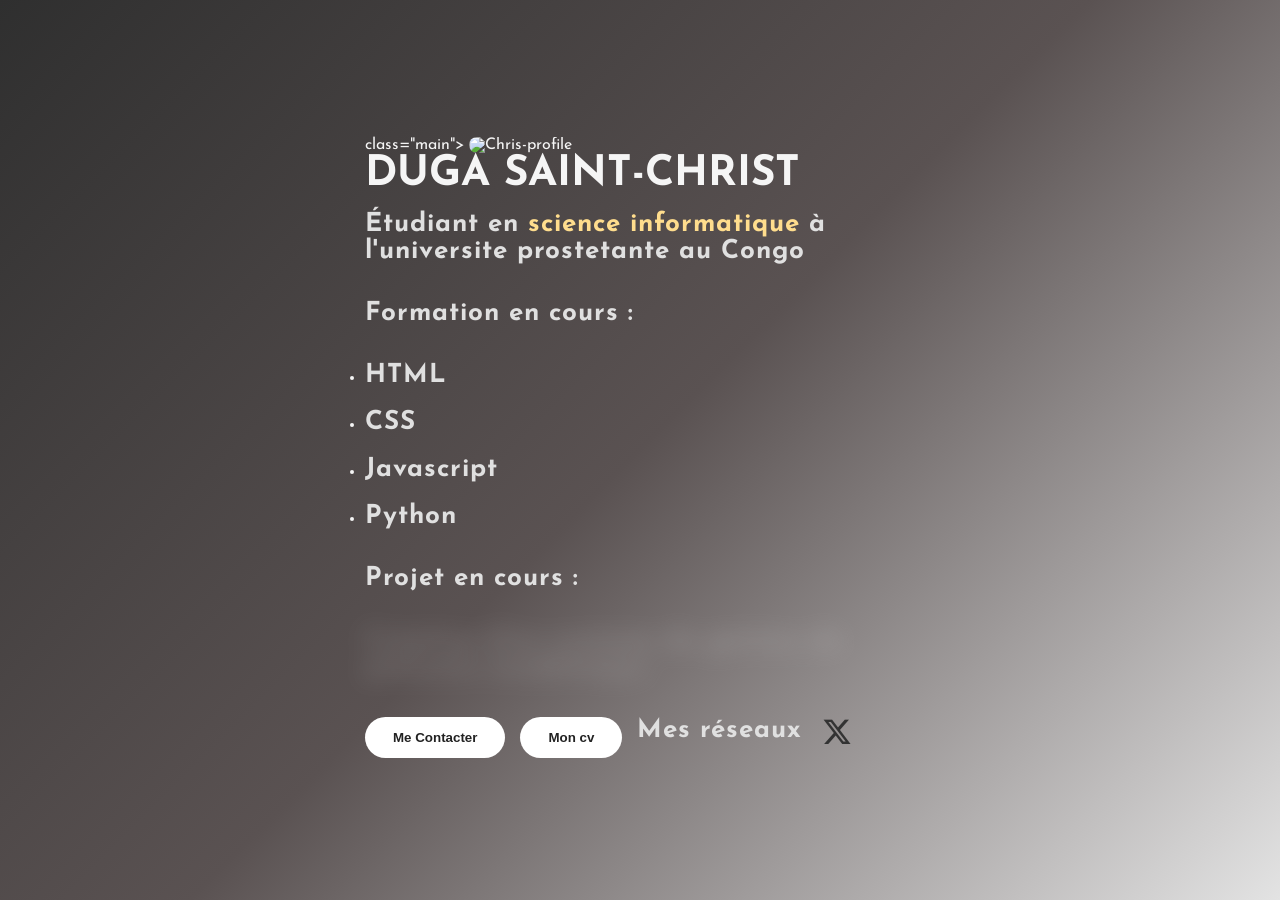
==== index.html @ ff3aa9a7 "testcv cvtesting" ====
<!DOCTYPE html>
<html lang="en">
<head>
    <meta charset="UTF-8">
    <meta name="viewport" content="width=device-width, initial-scale=1.0">
    <link rel="stylesheet" href="https://cdnjs.cloudflare.com/ajax/libs/font-awesome/6.5.1/css/all.min.css">
    <link rel="stylesheet" href="style.css">
    <title>Mon portefolio</title>
</head>
<body>
    <section class="a-propos">
        <div> class="main">
              <img src="patient_6.jpeg" alt="Chris-profile">
              <div class="text-a-propos">
                <h1> DUGA SAINT-CHRIST</h1>
                <h5>Étudiant en <span>science informatique</span> à l'universite prostetante au Congo</h5>
                <p><h5>Formation en cours :</h5></p>
                <ul>
                    <li><h5>HTML</h5></li>
                    <li><h5>CSS</h5></li>
                    <li><h5>Javascript</h5></li>
                    <li><h5>Python</h5></li>
                </ul>
                <p><h5>Projet en cours :</h5> <br><h5 class="text-masquer">Création d'un systeme de géstion de présence académique</h5></p>
                <div class="button-group">
                    <a href="tel:+243895158018">
                        <button class="phone-button" type="button">Me Contacter</button>
                    </a>
                    <a href="index.html" download="" target="_blank">
                        <button class="download-button" type="button">Mon cv</button>
                    </a>
                    <div class="social-links">
                       <h5>Mes réseaux</h5>
                       <a href="https://x.com/i/flow/login" class="social-icon x-twitter" aria-label="X (Twitter)"><i class="fab fa-x-twitter"></i></a>
                    </div>
              </div>
        </div>
    </section>
</body>
</html>
---- style.css ----
@import url('https://fonts.googleapis.com/css2?family=Josefin+Sans:wght@100..700&display=swap');
/* Reset */
* {
    margin: 0;
    padding: 0;
    box-sizing: border-box;
}
/* Global */
body {
    font-family: "Josefin Sans", sans-serif;
    min-height: 100vh;
    background: linear-gradient(135deg, #2f2f2f, #5a5252, #e3e3e3);
    color: #f5f5f5;
}
/* Section */
.a-propos {
    min-height: 100vh;
    padding: 80px 20px;
    display: flex;
    align-items: center;
    justify-content: center;
}
/* Conteneur principal */
.main {
    display: flex;
    align-items: center;
    justify-content: space-between;
    gap: 40px;
    width: 100%;
    max-width: 1100px;
}
/* Image */
.a-propos img {
    width: 100%;
    max-width: 380px;
    border-radius: 20px;
}
/* Texte */
.text-a-propos {
    max-width: 550px;
}
.text-a-propos h1 {
    font-size: 42px;
    margin-bottom: 15px;
}
.text-a-propos h5 {
    font-size: 26px;
    letter-spacing: 1px;
    margin-bottom: 20px;
    color: #e0e0e0;
}
.text-a-propos p {
    font-size: 18px;
    line-height: 1.7;
    text-align: justify;
    margin-bottom: 35px;
    color: #f0f0f0;
}

span {
    color: #ffdd8d;
}

/* Boutons */
.button-group {
    display: flex;
    gap: 15px;
    flex-wrap: wrap;
}

button {
    background: #ffffff;
    color: #222;
    font-weight: 600;
    padding: 13px 28px;
    border-radius: 30px;
    border: none;
    cursor: pointer;
    transition: all 0.3s ease;
}

button:hover {
    background: transparent;
    color: #ffffff;
    border: 2px solid #ffffff;
}

/*Responsive */
@media (max-width: 900px) {
    .main {
        flex-direction: column;
        text-align: center;
    }

    .text-a-propos p {
        text-align: center;
    }
    .button-group {
        align-items: center;
        justify-content: center;
    }
}
.social-links {
  display: flex;
  gap: 20px;
  font-size: 30px; /* Taille des icônes */
}

.social-icon {
  text-decoration: none;
  color: #333; /* Couleur par défaut (gris foncé) */
  transition: transform 0.3s, color 0.3s;
}

/* Effet au survol : les icônes prennent leur couleur officielle */
.youtube:hover { color: #FF0000; }
.whatsapp:hover { color: #25D366; }
.x-twitter:hover { color: #000000; }
.linkedin:hover { color: #0077B5; }
.discord:hover { color: #5865F2; }

.social-icon:hover {
  transform: translateY(-5px); /* Petit saut vers le haut */
}
/* Flouter le texte */
.text-masquer {
  filter: blur(12px);
  opacity: 0.3;
  transition: all 0.5s ease-in-out;
}
.text-masquer:hover {
  filter: blur(0);
  opacity: 1;
}
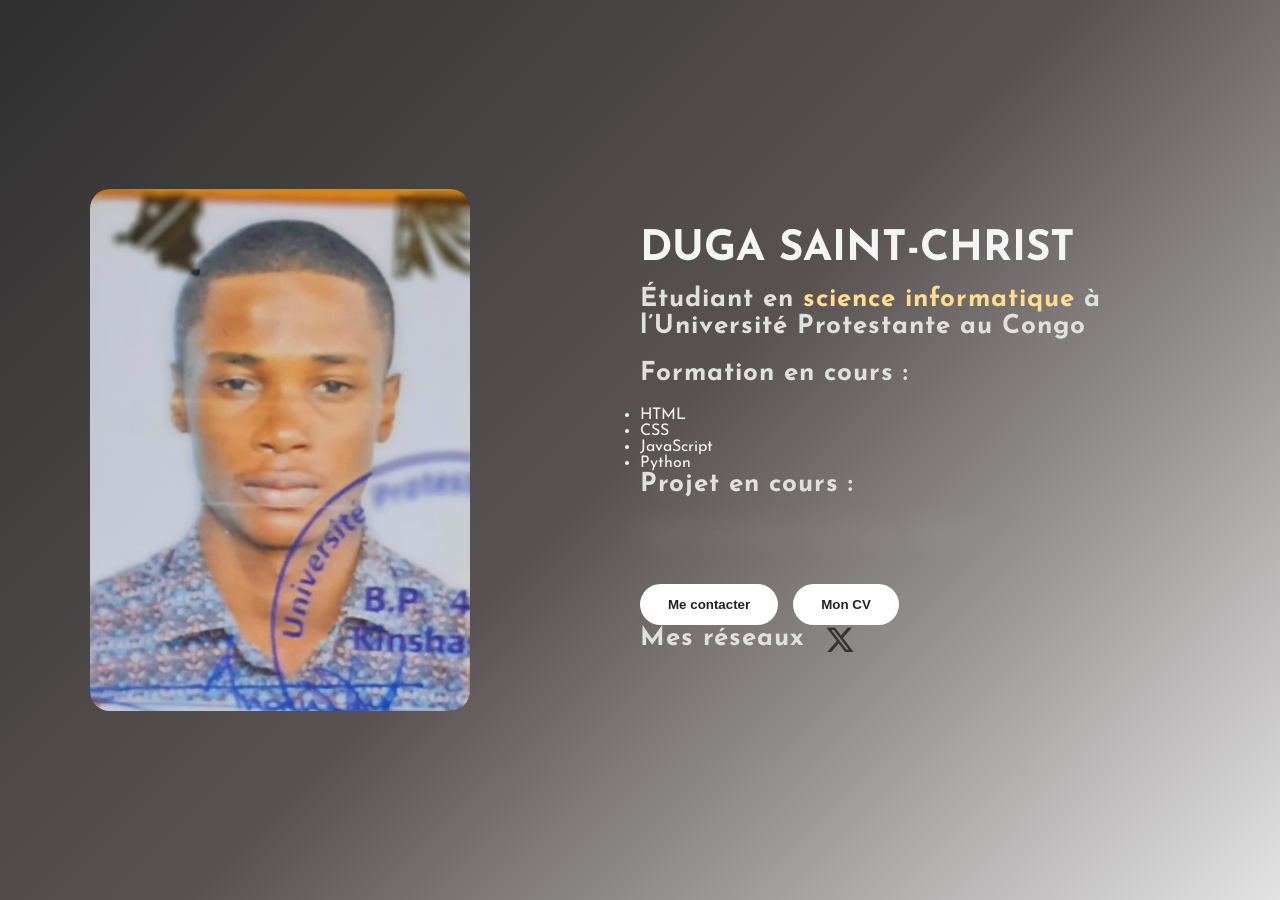
==== commit 647a9c75: "main2" ====
--- a/index.html
+++ b/index.html
@@ -1,39 +1,56 @@
 <!DOCTYPE html>
-<html lang="en">
+<html lang="fr">
 <head>
     <meta charset="UTF-8">
     <meta name="viewport" content="width=device-width, initial-scale=1.0">
     <link rel="stylesheet" href="https://cdnjs.cloudflare.com/ajax/libs/font-awesome/6.5.1/css/all.min.css">
     <link rel="stylesheet" href="style.css">
-    <title>Mon portefolio</title>
+    <title>Mon portfolio</title>
 </head>
+
 <body>
     <section class="a-propos">
-        <div> class="main">
-              <img src="patient_6.jpeg" alt="Chris-profile">
-              <div class="text-a-propos">
-                <h1> DUGA SAINT-CHRIST</h1>
-                <h5>Étudiant en <span>science informatique</span> à l'universite prostetante au Congo</h5>
-                <p><h5>Formation en cours :</h5></p>
+        <div class="main">
+            <img src="chris.jpg" alt="Photo de profil de Chris">
+
+            <div class="text-a-propos">
+                <h1>DUGA SAINT-CHRIST</h1>
+
+                <h5>
+                    Étudiant en <span>science informatique</span>
+                    à l’Université Protestante au Congo
+                </h5>
+
+                <h5>Formation en cours :</h5>
                 <ul>
-                    <li><h5>HTML</h5></li>
-                    <li><h5>CSS</h5></li>
-                    <li><h5>Javascript</h5></li>
-                    <li><h5>Python</h5></li>
+                    <li>HTML</li>
+                    <li>CSS</li>
+                    <li>JavaScript</li>
+                    <li>Python</li>
                 </ul>
-                <p><h5>Projet en cours :</h5> <br><h5 class="text-masquer">Création d'un systeme de géstion de présence académique</h5></p>
+
+                <h5>Projet en cours :</h5>
+                <p class="text-masquer">
+                    Système de gestion des dossiers médicaux
+                </p>
+
                 <div class="button-group">
-                    <a href="tel:+243895158018">
-                        <button class="phone-button" type="button">Me Contacter</button>
+                    <a href="tel:+243976938179">
+                        <button class="phone-button" type="button">Me contacter</button>
                     </a>
-                    <a href="index.html" download="" target="_blank">
-                        <button class="download-button" type="button">Mon cv</button>
+
+                    <a href="cv.pdf" download target="_blank">
+                        <button class="download-button" type="button">Mon CV</button>
                     </a>
-                    <div class="social-links">
-                       <h5>Mes réseaux</h5>
-                       <a href="https://x.com/i/flow/login" class="social-icon x-twitter" aria-label="X (Twitter)"><i class="fab fa-x-twitter"></i></a>
-                    </div>
-              </div>
+                </div>
+
+                <div class="social-links">
+                    <h5>Mes réseaux</h5>
+                    <a href="https://x.com/i/flow/login" class="social-icon x-twitter" aria-label="X Twitter">
+                        <i class="fab fa-x-twitter"></i>
+                    </a>
+                </div>
+            </div>
         </div>
     </section>
 </body>
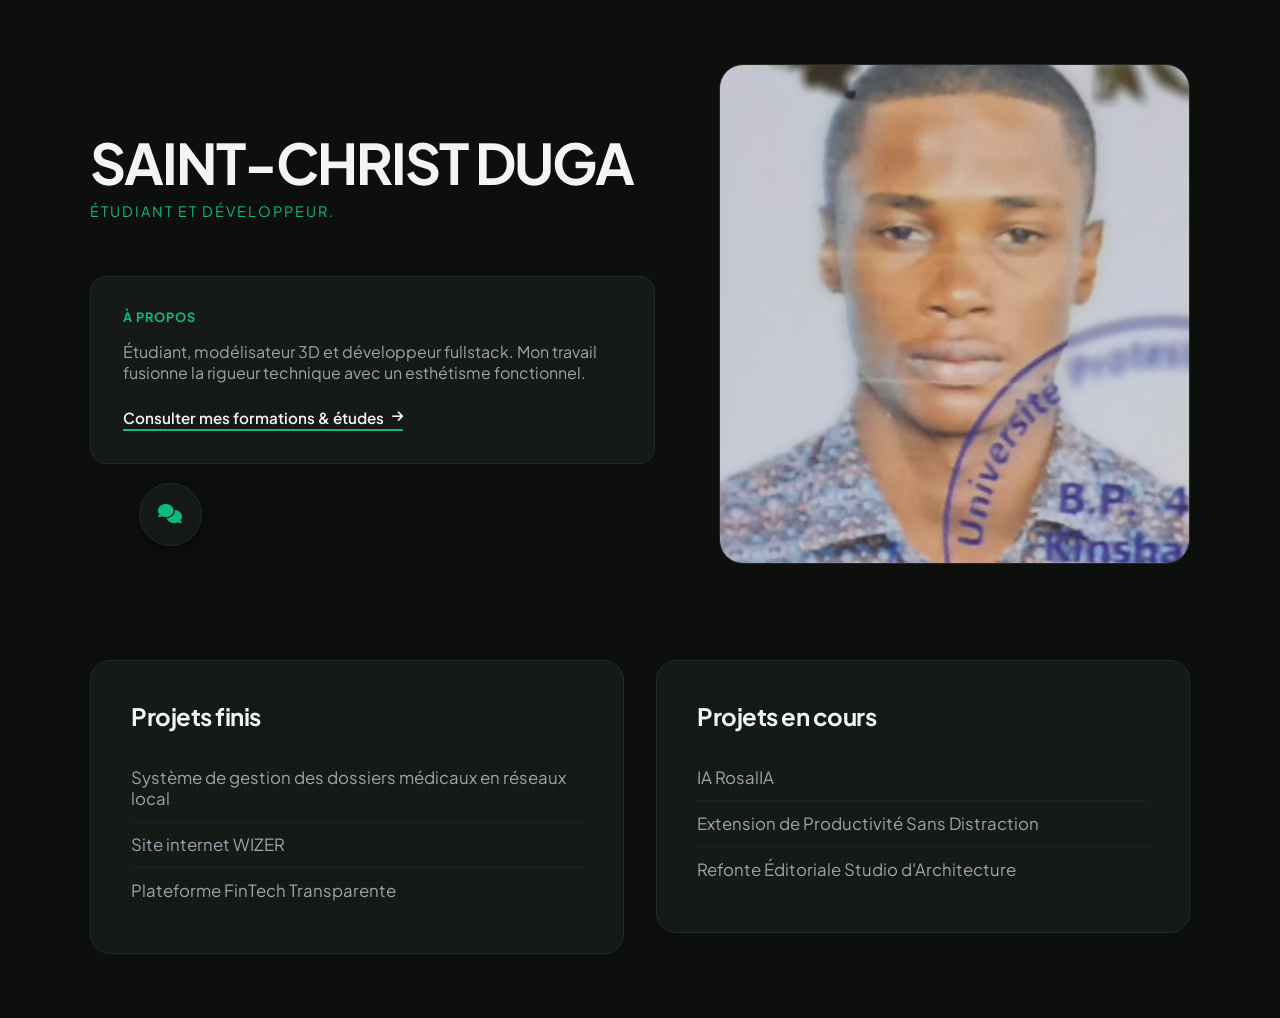
==== commit f88b91b6: "Redesign portfolio homepage and add project pages This commit refreshes the portfolio landing page w" ====
--- a/index.html
+++ b/index.html
@@ -3,55 +3,475 @@
 <head>
     <meta charset="UTF-8">
     <meta name="viewport" content="width=device-width, initial-scale=1.0">
-    <link rel="stylesheet" href="https://cdnjs.cloudflare.com/ajax/libs/font-awesome/6.5.1/css/all.min.css">
-    <link rel="stylesheet" href="style.css">
-    <title>Mon portfolio</title>
+    <title>Portfolio | Accueil Épuré</title>
+    <!-- Polices et icônes -->
+    <link rel="preconnect" href="https://fonts.googleapis.com">
+    <link rel="preconnect" href="https://fonts.gstatic.com" crossorigin>
+    <link href="https://fonts.googleapis.com/css2?family=Plus+Jakarta+Sans:wght@300;400;500;700&display=swap" rel="stylesheet">
+    <link rel="stylesheet" href="https://cdnjs.cloudflare.com/ajax/libs/font-awesome/6.4.0/css/all.min.css">
+    
+    <style>
+        /* --- VARIABLES DU THÈME --- */
+        :root {
+            --bg-main: #0d0f0d;       /* Fond noir mat profond */
+            --bg-card: #151916;       /* Gris anthracite texture cuir */
+            --border-cuir: #232a25;   /* Bordure grise texturée */
+            --accent-green: #10b981;  /* Vert émeraude éclatant */
+            --accent-green-dim: rgba(16, 185, 129, 0.15);
+            --text-main: #f3f4f6;     /* Blanc cassé */
+            --text-muted: #9ca3af;    /* Gris clair sous-titres */
+        }
+
+        * {
+            margin: 0;
+            padding: 0;
+            box-sizing: border-box;
+        }
+
+        html {
+            scroll-behavior: smooth;
+        }
+
+        body {
+            font-family: 'Plus Jakarta Sans', sans-serif;
+            background-color: var(--bg-main);
+            color: var(--text-main);
+            min-height: 100vh;
+            overflow-x: hidden;
+            padding: 4rem 2rem;
+            display: flex;
+            justify-content: center;
+            align-items: center;
+        }
+
+        /* --- MISE EN PAGE ASYMÉTRIQUE --- */
+        .layout-grid {
+            max-width: 1100px;
+            width: 100%;
+            display: grid;
+            grid-template-columns: 1.2fr 1fr;
+            gap: 4rem;
+            position: relative;
+        }
+
+        /* Colonne Gauche */
+        .left-col {
+            display: flex;
+            flex-direction: column;
+            justify-content: center;
+        }
+
+        .header-block {
+            margin-bottom: 3.5rem;
+        }
+
+        h1 {
+            font-size: 3.5rem;
+            font-weight: 700;
+            line-height: 1.1;
+            letter-spacing: -2px;
+            text-transform: uppercase;
+        }
+
+        .title-sub {
+            font-size: 0.9rem;
+            color: var(--accent-green);
+            letter-spacing: 2px;
+            text-transform: uppercase;
+            margin-top: 0.5rem;
+            display: block;
+        }
+
+        /* Section 1 : A Propos */
+        .apropos-box {
+            background-color: var(--bg-card);
+            border: 1px solid var(--border-cuir);
+            border-radius: 16px;
+            padding: 2rem;
+            position: relative;
+            margin-bottom: 2rem;
+            transition: border-color 0.3s ease;
+        }
+
+        .apropos-box::before {
+            content: "";
+            position: absolute;
+            top: 0; left: 0; width: 100%; height: 100%;
+            background-image: radial-gradient(rgba(255,255,255,0.01) 1px, transparent 0);
+            background-size: 4px 4px;
+            pointer-events: none;
+        }
+
+        .section-label {
+            font-size: 0.8rem;
+            color: var(--accent-green);
+            text-transform: uppercase;
+            letter-spacing: 1px;
+            margin-bottom: 1rem;
+            display: block;
+            font-weight: 700;
+        }
+
+        .apropos-box p {
+            color: var(--text-muted);
+            font-size: 1rem;
+            margin-bottom: 1.5rem;
+        }
+
+        .link-inline {
+            display: inline-flex;
+            align-items: center;
+            color: var(--text-main);
+            text-decoration: none;
+            font-weight: 600;
+            font-size: 0.95rem;
+            border-bottom: 2px solid var(--accent-green);
+            padding-bottom: 2px;
+            transition: color 0.2s, border-color 0.2s;
+        }
+
+        .link-inline:hover {
+            color: var(--accent-green);
+            border-color: var(--text-main);
+        }
+
+        .link-inline i {
+            margin-left: 0.5rem;
+            font-size: 0.8rem;
+        }
+
+        /* Colonne Droite : Image */
+        .right-col {
+            display: flex;
+            align-items: center;
+            justify-content: center;
+        }
+
+        .profile-wrapper {
+            width: 100%;
+            height: 500px;
+            border-radius: 24px;
+            border: 1px solid var(--border-cuir);
+            overflow: hidden;
+            background-color: var(--bg-card);
+            position: relative;
+        }
+
+        .profile-img {
+            width: 100%;
+            height: 100%;
+            object-fit: cover;
+            filter: grayscale(20%);
+        }
+
+        /* Section 3 : Bento Projets */
+        .bento-container {
+            grid-column: span 2;
+            display: grid;
+            grid-template-columns: 1fr 1fr;
+            gap: 2rem;
+            margin-top: 2rem;
+        }
+
+        .bento-link {
+            text-decoration: none;
+            color: inherit;
+            display: block;
+        }
+
+        .bento-box {
+            background-color: var(--bg-card);
+            border: 1px solid var(--border-cuir);
+            border-radius: 20px;
+            padding: 2.5rem;
+            position: relative;
+            overflow: hidden;
+            transition: border-color 0.3s ease, transform 0.3s ease, box-shadow 0.3s ease;
+        }
+
+        .bento-box::before {
+            content: "";
+            position: absolute;
+            top: 0; left: 0; width: 100%; height: 100%;
+            background-image: radial-gradient(rgba(255,255,255,0.01) 1px, transparent 0);
+            background-size: 4px 4px;
+            pointer-events: none;
+        }
+
+        .bento-link:hover .bento-box {
+            border-color: var(--accent-green);
+            transform: translateY(-4px);
+            box-shadow: 0 12px 30px rgba(0, 0, 0, 0.4);
+        }
+
+        .bento-box h3 {
+            font-size: 1.5rem;
+            letter-spacing: -0.5px;
+            margin-bottom: 1.5rem;
+            display: flex;
+            justify-content: space-between;
+            align-items: center;
+        }
+
+        .bento-box h3 i {
+            font-size: 1rem;
+            color: var(--accent-green);
+            opacity: 0;
+            transform: translateX(-10px);
+            transition: opacity 0.3s, transform 0.3s;
+        }
+
+        .bento-link:hover .bento-box h3 i {
+            opacity: 1;
+            transform: translateX(0);
+        }
+
+        .project-list {
+            list-style: none;
+        }
+
+        .project-item {
+            font-size: 1.05rem;
+            padding: 0.75rem 0;
+            border-bottom: 1px solid rgba(35, 42, 37, 0.5);
+            color: var(--text-muted);
+            transition: color 0.2s;
+        }
+
+        .project-item:last-child {
+            border-bottom: none;
+        }
+
+        .bento-link:hover .project-item {
+            color: var(--text-main);
+        }
+
+        /* --- BALLON FLOTTANT --- */
+        menu {
+            --size: 2.8rem;
+            --radius: 5.5rem;
+            --padding: 1rem;
+            --bg-color: var(--bg-card);
+            --fg-color: var(--text-muted);
+            --hi-color: var(--accent-green);
+
+            position: absolute;
+            z-index: 999;
+            cursor: grab;
+            user-select: none;
+            /* Placement initial par défaut entre A Propos et les Bento */
+            top: 410px;
+            left: 40px;
+            width: calc(1.6 * var(--size));
+            height: calc(1.6 * var(--size));
+        }
+
+        menu:active {
+            cursor: grabbing;
+        }
+
+        menu > * {
+            position: absolute;
+            display: grid;
+            place-content: center;
+            border-radius: 50%;
+            background: var(--bg-color);
+            color: var(--fg-color);
+            text-decoration: none;
+            box-shadow: 0px 4px 12px rgba(0, 0, 0, 0.5);
+            border: 1px solid var(--border-cuir);
+        }
+
+        menu > .action {
+            --factor: 0;
+            width: var(--size);
+            height: var(--size);
+            right: calc(0.3 * var(--size));
+            bottom: calc(0.3 * var(--size));
+            opacity: 0;
+            font-size: 1.1rem;
+            transform: rotate(calc(-1 * var(--angle))) translateY(calc(-1 * var(--radius) * var(--factor))) rotate(var(--angle));
+            transition: transform 250ms cubic-bezier(0.175, 0.885, 0.32, 1.275), opacity 250ms ease-in-out, box-shadow 250ms ease-in-out, color 250ms ease-in-out, border-color 250ms;
+        }
+
+        menu > .action:hover, menu > .trigger:hover {
+            color: var(--hi-color);
+            border-color: var(--accent-green);
+            box-shadow: 0px 0px 0px 0.25rem var(--accent-green-dim);
+        }
+
+        menu.open > .action {
+            --factor: 1;
+            opacity: 1;
+        }
+
+        menu > .action:nth-child(1) { --angle: 0deg; transition-delay: 0ms; }
+        menu > .action:nth-child(2) { --angle: 45deg; transition-delay: 40ms; }
+        menu > .action:nth-child(3) { --angle: 90deg; transition-delay: 80ms; }
+
+        menu > .trigger {
+            width: calc(1.4 * var(--size));
+            height: calc(1.4 * var(--size));
+            bottom: 0;
+            right: 0;
+            font-size: 1.2rem;
+            transition: box-shadow 250ms ease-in-out, color 250ms ease-in-out, border-color 250ms;
+            color: var(--accent-green);
+        }
+
+        menu > .trigger > i {
+            transition: transform 250ms ease-in-out;
+        }
+
+        menu.open > .trigger > i {
+            transform: rotate(-135deg);
+        }
+
+        /* --- RESPONSIVE --- */
+        @media (max-width: 900px) {
+            .layout-grid {
+                grid-template-columns: 1fr;
+                gap: 2rem;
+            }
+            .bento-container {
+                grid-column: span 1;
+                grid-template-columns: 1fr;
+            }
+            .profile-wrapper {
+                height: 350px;
+            }
+            menu {
+                position: fixed;
+                bottom: 2rem;
+                right: 2rem;
+                top: auto !important;
+                left: auto !important;
+            }
+        }
+    </style>
 </head>
-
 <body>
-    <section class="a-propos">
-        <div class="main">
-            <img src="chris.jpg" alt="Photo de profil de Chris">
-
-            <div class="text-a-propos">
-                <h1>DUGA SAINT-CHRIST</h1>
-
-                <h5>
-                    Étudiant en <span>science informatique</span>
-                    à l’Université Protestante au Congo
-                </h5>
-
-                <h5>Formation en cours :</h5>
-                <ul>
-                    <li>HTML</li>
-                    <li>CSS</li>
-                    <li>JavaScript</li>
-                    <li>Python</li>
-                </ul>
-
-                <h5>Projet en cours :</h5>
-                <p class="text-masquer">
-                    Système de gestion des dossiers médicaux
-                </p>
-
-                <div class="button-group">
-                    <a href="tel:+243976938179">
-                        <button class="phone-button" type="button">Me contacter</button>
-                    </a>
-
-                    <a href="cv.pdf" download target="_blank">
-                        <button class="download-button" type="button">Mon CV</button>
-                    </a>
-                </div>
-
-                <div class="social-links">
-                    <h5>Mes réseaux</h5>
-                    <a href="https://x.com/i/flow/login" class="social-icon x-twitter" aria-label="X Twitter">
-                        <i class="fab fa-x-twitter"></i>
-                    </a>
-                </div>
+
+    <div class="layout-grid">
+        <div class="left-col">
+            <div class="header-block">
+                <h1>SAINT-CHRIST DUGA</h1>
+                <span class="title-sub">Étudiant et développeur.</span>
+            </div>
+
+            <div class="apropos-box">
+                <span class="section-label">À Propos</span>
+                <p>Étudiant, modélisateur 3D et développeur fullstack. Mon travail fusionne la rigueur technique avec un esthétisme fonctionnel.</p>
+                <a href="form&etud.html" class="link-inline">Consulter mes formations & études <i class="fas fa-arrow-right"></i></a>
             </div>
         </div>
-    </section>
+
+        <div class="right-col">
+            <div class="profile-wrapper">
+                <img src="photo_profile.jpg" alt="photo_profile" class="profile-img">
+            </div>
+        </div>
+
+        <div class="bento-container">
+            <a href="projet.html" class="bento-link">
+                <div class="bento-box">
+                    <h3>Projets finis <i class="fas fa-arrow-up-right-from-square"></i></h3>
+                    <ul class="project-list">
+                        <li class="project-item">Système de gestion des dossiers médicaux en réseaux local</li>
+                        <li class="project-item">Site internet WIZER</li>
+                        <li class="project-item">Plateforme FinTech Transparente</li>
+                    </ul>
+                </div>
+            </a>
+
+            <a href="projet.html" class="bento-link">
+                <div class="bento-box">
+                    <h3>Projets en cours <i class="fas fa-arrow-up-right-from-square"></i></h3>
+                    <ul class="project-list">
+                        <li class="project-item">IA RosalIA</li>
+                        <li class="project-item">Extension de Productivité Sans Distraction</li>
+                        <li class="project-item">Refonte Éditoriale Studio d'Architecture</li>
+                    </ul>
+                </div>
+            </a>
+        </div>
+
+        <menu id="draggableMenu">
+            <a href="https://ig.me/m/votre_username" target="_blank" class="action" title="Instagram Direct"><i class="fab fa-instagram"></i></a>
+            <a href="mailto:saintchristduga172@gmail.com" target="_blank" class="action" title="Envoyer un E-mail"><i class="far fa-envelope"></i></a>
+            <a href="https://wa.me/+243976938719" target="_blank" class="action" title="WhatsApp Direct"><i class="fab fa-whatsapp"></i></a>
+
+            <a href="#" class="trigger" id="menuTrigger"><i class="fas fa-comments"></i></a>
+        </menu>
+    </div>
+
+    <script>
+        const menu = document.getElementById("draggableMenu");
+        const trigger = document.getElementById("menuTrigger");
+
+        let isDragging = false;
+        let dragOccurred = false;
+        let startX, startY, initialX, initialY;
+
+        trigger.addEventListener('click', (e) => {
+            e.preventDefault();
+            if (dragOccurred) return;
+            menu.classList.toggle("open");
+        });
+
+        const startDrag = (e) => {
+            if (e.target.closest('.action')) return;
+
+            isDragging = true;
+            dragOccurred = false;
+
+            const clientX = e.type.startsWith('touch') ? e.touches[0].clientX : e.clientX;
+            const clientY = e.type.startsWith('touch') ? e.touches[0].clientY : e.clientY;
+
+            startX = clientX;
+            startY = clientY;
+
+            initialX = menu.offsetLeft;
+            initialY = menu.offsetTop;
+
+            document.addEventListener('mousemove', drag);
+            document.addEventListener('touchmove', drag, { passive: false });
+            document.addEventListener('mouseup', stopDrag);
+            document.addEventListener('touchend', stopDrag);
+        };
+
+        const drag = (e) => {
+            if (!isDragging) return;
+            if (e.cancelable) e.preventDefault();
+
+            const clientX = e.type.startsWith('touch') ? e.touches[0].clientX : e.clientX;
+            const clientY = e.type.startsWith('touch') ? e.touches[0].clientY : e.clientY;
+
+            const dx = clientX - startX;
+            const dy = clientY - startY;
+
+            if (Math.abs(dx) > 5 || Math.abs(dy) > 5) {
+                dragOccurred = true;
+            }
+
+            menu.style.left = `${initialX + dx}px`;
+            menu.style.top = `${initialY + dy}px`;
+            menu.style.bottom = 'auto';
+            menu.style.right = 'auto';
+        };
+
+        const stopDrag = () => {
+            isDragging = false;
+            document.removeEventListener('mousemove', drag);
+            document.removeEventListener('touchmove', drag);
+            document.removeEventListener('mouseup', stopDrag);
+            document.removeEventListener('touchend', stopDrag);
+            
+            setTimeout(() => { dragOccurred = false; }, 50);
+        };
+
+        menu.addEventListener('mousedown', startDrag);
+        menu.addEventListener('touchstart', startDrag, { passive: true });
+    </script>
 </body>
 </html>
